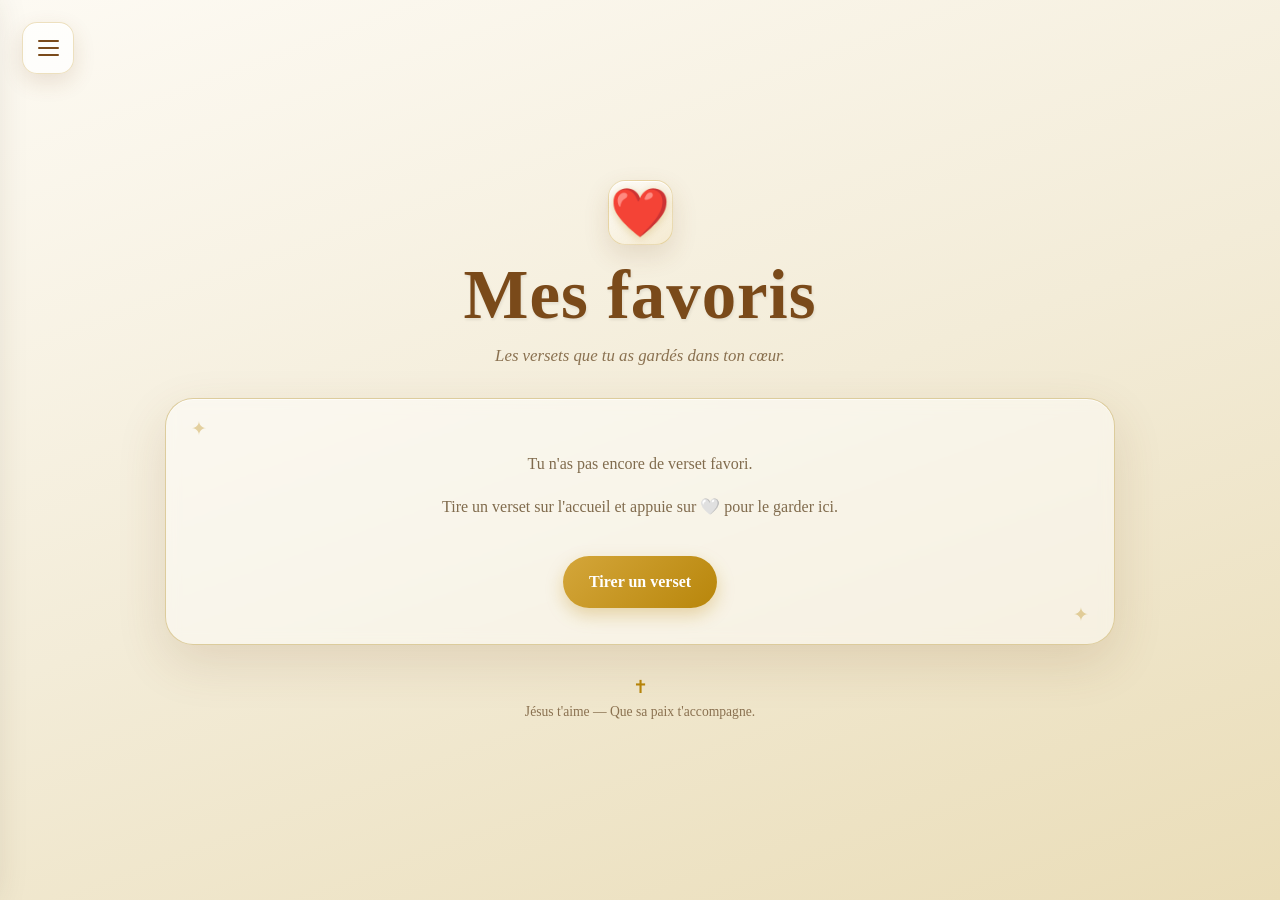
==== favoris.html @ d9f8dbae "Create favoris.html" ====
<!DOCTYPE html>
<html lang="fr">
<head>
<meta charset="UTF-8">
<meta name="viewport" content="width=device-width, initial-scale=1.0, maximum-scale=1.0, user-scalable=no">

<link rel="icon" type="image/svg+xml" href="icon.svg">

<title>Mes favoris</title>

<style>
 html,
body {
  touch-action: manipulation;
}
* {
    box-sizing: border-box;
  }

  body {
    margin: 0;
    min-height: 100vh;
    display: flex;
    flex-direction: column;
    align-items: center;
    justify-content: center;
    font-family: 'Georgia', 'Times New Roman', serif;
    background: linear-gradient(160deg, #fdfaf3 0%, #f3ecd8 50%, #eaddb8 100%);
    color: #3b2f1e;
    padding: 2rem;
    text-align: center;
  }

  .site {
    width: 100%;
    max-width: 950px;
    margin: auto;
  }

  /* =========================
     MENU HAMBURGER
     ========================= */

  .menu-btn {
    position: fixed;
    top: 22px;
    left: 22px;

    width: 52px;
    height: 52px;

    min-width: 0;
    padding: 0;

    display: flex;
    flex-direction: column;
    align-items: center;
    justify-content: center;

    gap: 5px;

    border-radius: 15px;

    background: rgba(255,255,255,0.72);

    border: 1px solid rgba(184,134,11,0.25);

    box-shadow:
      0 8px 22px rgba(122,74,26,0.14),
      inset 0 1px 0 rgba(255,255,255,0.85);

    cursor: pointer;
    z-index: 1000;

    transition:
      transform 0.2s ease,
      box-shadow 0.2s ease;
}

.menu-btn:hover {
    transform: translateY(-2px);

    box-shadow:
      0 11px 28px rgba(122,74,26,0.18);
}

  .menu-btn span {
    width: 21px;
    height: 2px;
    border-radius: 5px;
    background: #7a4a1a;
  }

  .menu-btn:hover {
    transform: none;
    filter: none;
  }

  /* =========================
     FOND DU MENU
     ========================= */

  .menu-overlay {
    position: fixed;
    inset: 0;
    background: rgba(59,47,30,0.25);
    backdrop-filter: blur(2px);
    opacity: 0;
    visibility: hidden;
    transition:
      opacity 0.25s ease,
      visibility 0.25s ease;
    z-index: 1100;
  }

  .menu-overlay.open {
    opacity: 1;
    visibility: visible;
  }

  /* =========================
     MENU
     ========================= */

  .menu {
    position: fixed;
    top: 0;
    left: 0;
    width: min(330px, 85vw);
    height: 100vh;
    padding: 1.5rem;
    background: rgba(253,250,243,0.97);
    border-right: 1px solid #d8c58f;
    box-shadow:
      8px 0 35px rgba(59,47,30,0.15);
    transform: translateX(-105%);
    transition:
      transform 0.3s cubic-bezier(.4,0,.2,1);
    z-index: 1200;
  }

  .menu.open {
    transform: translateX(0);
  }

  .menu-header {
    display: flex;
    align-items: center;
    justify-content: space-between;
    padding-bottom: 1.2rem;
    border-bottom: 1px solid rgba(184,134,11,0.2);
    color: #7a4a1a;
    font-size: 1.4rem;
    font-weight: bold;
  }

  .menu-close {
    min-width: 0;
    width: 40px;
    height: 40px;
    padding: 0;
    display: flex;
    align-items: center;
    justify-content: center;
    border-radius: 50%;
    background: transparent;
    color: #7a4a1a;
    font-size: 1.8rem;
    box-shadow: none;
    border: none;
    cursor: pointer;
  }

  .menu-close:hover {
    background: rgba(184,134,11,0.1);
    box-shadow: none;
    transform: none;
  }

  .menu-content {
    padding-top: 1.5rem;
  }

  .menu-content a {
    display: flex;
    align-items: center;
    gap: 1rem;
    padding: 1rem;
    border-radius: 15px;
    color: #4a3b23;
    text-decoration: none;
    transition:
      background 0.2s ease,
      transform 0.2s ease;
  }

  .menu-content a:hover {
    background: rgba(184,134,11,0.1);
    transform: translateX(4px);
  }

  .menu-icon {
    width: 45px;
    height: 45px;
    display: flex;
    align-items: center;
    justify-content: center;
    flex-shrink: 0;
    border-radius: 12px;
    background: rgba(184,134,11,0.12);
    font-size: 1.4rem;
  }

  .menu-content strong {
    display: block;
    color: #7a4a1a;
    font-size: 1rem;
  }

  .menu-content small {
    display: block;
    margin-top: 3px;
    color: #8a7150;
    font-size: 0.78rem;
  }

  /* =========================
     EN-TÊTE
     ========================= */

  header {
    margin-bottom: 2rem;
  }

  .croix {
    width: 65px;
    height: 65px;

    margin: 0 auto 1rem;

    display: flex;
    align-items: center;
    justify-content: center;

    border-radius: 17px;

    background:
      linear-gradient(
        145deg,
        rgba(255,255,255,0.82),
        rgba(244,232,202,0.72)
      );

    border:
      1px solid rgba(184,134,11,0.25);

    color:
      #b8860b;

    font-size:
      3rem;

    box-shadow:
      0 10px 26px rgba(122,74,26,0.14),
      inset 0 1px 0 rgba(255,255,255,0.9);

    text-shadow:
      0 2px 8px rgba(184,134,11,0.3);
}

  h1 {
    margin: 0;
    font-size: clamp(2.7rem, 7vw, 4.3rem);
    line-height: 1;
    color: #7a4a1a;
    letter-spacing: 1px;
    text-shadow: 1px 2px 3px rgba(0,0,0,0.08);
  }

  .sous-titre {
    margin: 1rem auto 0;
    font-size: 1.05rem;
    font-style: italic;
    color: #8a7150;
  }

  /* =========================
     NAVIGATION
     ========================= */

  .navigation {
    display: flex;
    justify-content: center;
    gap: 2rem;
    margin-bottom: 2rem;
    font-size: 0.85rem;
    color: #7a4a1a;
  }

  .navigation span::before {
    content: "✦";
    margin-right: 6px;
    color: #b8860b;
  }

  /* =========================
     BLOC PRINCIPAL
     ========================= */

  .hero {
    position: relative;
    padding: 2.8rem 2rem;
    border-radius: 28px;
    background: rgba(255,255,255,0.48);
    border: 1px solid rgba(216,197,143,0.85);
    box-shadow:
      0 18px 50px rgba(122,74,26,0.14),
      inset 0 1px 0 rgba(255,255,255,0.7);
    backdrop-filter: blur(7px);
    overflow: hidden;
  }

  .hero::before {
    content: "✦";
    position: absolute;
    top: 18px;
    left: 25px;
    color: rgba(184,134,11,0.35);
    font-size: 1.2rem;
  }

  .hero::after {
    content: "✦";
    position: absolute;
    bottom: 18px;
    right: 25px;
    color: rgba(184,134,11,0.35);
    font-size: 1.2rem;
  }

  .sur-titre {
    margin: 0 0 0.6rem;
    text-transform: uppercase;
    letter-spacing: 3px;
    font-size: 0.72rem;
    font-weight: bold;
    color: #b8860b;
  }

  .hero h2 {
    margin: 0 0 0.8rem;
    font-size: clamp(1.8rem, 5vw, 2.5rem);
    color: #7a4a1a;
  }

  .hero-intro {
    max-width: 600px;
    margin: 0 auto 2rem;
    color: #806b4d;
    line-height: 1.7;
  }

  /* =========================
     CARTE VERSET
     ========================= */

  .carte-verset {
    position: relative;
    max-width: 720px;
    min-height: 190px;
    margin: 0 auto 2rem;
    padding: 2.4rem 2rem;
    display: flex;
    flex-direction: column;
    justify-content: center;
    align-items: center;
    border-radius: 22px;
    background: rgba(255,255,255,0.68);
    border: 1px solid #d8c58f;
    box-shadow:
      0 10px 30px rgba(122,74,26,0.12),
      inset 0 1px 0 rgba(255,255,255,0.8);
  }

  .guillemet {
    font-size: 3.5rem;
    line-height: 0.5;
    color: rgba(184,134,11,0.45);
    margin-bottom: 1rem;
  }

  #verset-texte {
    margin: 0 auto 1.2rem;
    max-width: 600px;
    font-size: clamp(1.2rem, 3.5vw, 1.6rem);
    line-height: 1.7;
    color: #4a3b23;
  }

  #verset-ref {
    margin: 0 0 1rem 0;
    font-size: 1rem;
    font-weight: bold;
    color: #b8860b;
  }

  /* Bouton copier spécifique */
  .bouton-copier {
    min-width: auto;
    padding: 0.5rem 1.2rem;
    font-size: 0.85rem;
    border-radius: 20px;
    background: rgba(184, 134, 11, 0.15);
    color: #7a4a1a;
    border: 1px solid rgba(184, 134, 11, 0.4);
    box-shadow: none;
    margin-top: 0.5rem;
  }

  .bouton-copier:hover {
    background: rgba(184, 134, 11, 0.25);
    transform: translateY(-2px);
    box-shadow: none;
  }


/* Animation du verset */

#verset-texte,
#verset-ref {
  opacity: 1;
  transform: translateY(0);
  transition:
    opacity 0.45s ease,
    transform 0.45s ease;
}

#verset-texte.changement,
#verset-ref.changement {
  opacity: 0;
  transform: translateY(10px);
}

  /* =========================
     BOUTONS
     ========================= */

  .boutons {
    display: flex;
    justify-content: center;
    flex-wrap: wrap;
    gap: 1rem;
  }

  button {
    min-width: 220px;
    padding: 1rem 1.7rem;
    border: none;
    border-radius: 50px;
    font-family: inherit;
    font-size: 1rem;
    font-weight: bold;
    color: white;
    cursor: pointer;
    background: linear-gradient(
      135deg,
      #d4a63a,
      #b8860b
    );
    box-shadow:
      0 7px 18px rgba(184,134,11,0.3),
      inset 0 1px 0 rgba(255,255,255,0.25);
    transition:
      transform 0.2s ease,
      box-shadow 0.2s ease,
      filter 0.2s ease;
  }

  button:hover {
    transform: translateY(-3px);
    filter: brightness(1.05);
    box-shadow:
      0 11px 25px rgba(184,134,11,0.38);
  }

  button:active {
    transform: translateY(-1px);
  }

  #verset-jour {
    background: linear-gradient(
      135deg,
      #a3703c,
      #7a4a1a
    );
  }

  /* =========================
     SÉPARATEUR
     ========================= */

  .separateur {
    display: flex;
    align-items: center;
    gap: 1rem;
    max-width: 650px;
    margin: 3rem auto;
    color: #b8860b;
  }

  .separateur::before,
  .separateur::after {
    content: "";
    flex: 1;
    height: 1px;
    background: rgba(184,134,11,0.3);
  }

  /* =========================
     BLOCS
     ========================= */

  .blocs {
    display: grid;
    grid-template-columns: repeat(2, 1fr);
    gap: 1.3rem;
    margin-bottom: 2.5rem;
  }

  .bloc {
    padding: 1.8rem;
    border-radius: 20px;
    background: rgba(255,255,255,0.43);
    border: 1px solid rgba(216,197,143,0.7);
    box-shadow:
      0 8px 25px rgba(122,74,26,0.08);
    transition: transform 0.2s ease;
  }

  .bloc:hover {
    transform: translateY(-3px);
  }

  .bloc-icon {
    font-size: 1.8rem;
    margin-bottom: 0.6rem;
  }

  .bloc h3 {
    margin: 0 0 0.7rem;
    color: #7a4a1a;
    font-size: 1.2rem;
  }

  .bloc p {
    margin: 0;
    color: #806b4d;
    line-height: 1.65;
    font-size: 0.95rem;
  }

  /* =========================
     CITATION
     ========================= */

  .citation {
    max-width: 700px;
    margin: 0 auto 2.5rem;
    padding: 1.5rem 2rem;
    border-left: 3px solid #b8860b;
    border-right: 3px solid #b8860b;
    color: #7a4a1a;
    font-style: italic;
    line-height: 1.7;
  }

  /* =========================
     FOOTER
     ========================= */

  footer {
    margin-top: 1rem;
    color: #8a7150;
    font-size: 0.85rem;
  }

  footer .mini-croix {
    color: #b8860b;
    font-size: 1.1rem;
    margin-bottom: 0.4rem;
  }

  /* =========================
     MOBILE
     ========================= */

  @media (max-width: 650px) {

    body {
      padding: 1.2rem;
    }

    
.menu-btn {
  top: 15px;
  left: 15px;
  width: 48px;
  height: 48px;
  border-radius: 14px;
}
    }

    .navigation {
      gap: 1rem;
    }

    .hero {
      padding: 2.2rem 1rem;
    }

    .carte-verset {
      padding: 2rem 1.2rem;
    }

    .blocs {
      grid-template-columns: 1fr;
    }

    button {
      width: 100%;
      max-width: 350px;
    }
  }


  /* =========================
     LISTE DES FAVORIS
     ========================= */

  .liste-favoris {
    display: flex;
    flex-direction: column;
    gap: 1.2rem;
    max-width: 720px;
    margin: 0 auto;
  }

  .liste-favoris .carte-verset {
    margin: 0;
    min-height: 0;
    padding: 1.8rem 1.4rem 1.4rem;
  }

  .liste-favoris .carte-verset p {
    margin: 0 0 0.8rem;
    max-width: 600px;
    font-size: clamp(1.1rem, 3.2vw, 1.4rem);
    line-height: 1.65;
    color: #4a3b23;
  }

  .liste-favoris .carte-verset p.ref {
    font-size: 1rem;
    font-weight: bold;
    color: #b8860b;
  }

  .actions-favori {
    display: flex;
    justify-content: center;
    flex-wrap: wrap;
    gap: 0.6rem;
  }

  .actions-favori button {
    min-width: 0;
    width: auto;
    max-width: none;
    padding: 0.5rem 1.1rem;
    font-size: 0.85rem;
    border-radius: 20px;
    background: rgba(184, 134, 11, 0.15);
    color: #7a4a1a;
    border: 1px solid rgba(184, 134, 11, 0.4);
    box-shadow: none;
  }

  .actions-favori button:hover {
    background: rgba(184, 134, 11, 0.25);
    box-shadow: none;
  }

  .actions-favori .retirer {
    background: rgba(200, 60, 60, 0.1);
    border-color: rgba(200, 60, 60, 0.4);
    color: #a02a2a;
  }

  .vide {
    max-width: 520px;
    margin: 0 auto;
    color: #806b4d;
    line-height: 1.7;
  }

  .lien-accueil {
    display: inline-block;
    margin-top: 1.2rem;
    padding: 0.8rem 1.6rem;
    border-radius: 50px;
    background: linear-gradient(135deg, #d4a63a, #b8860b);
    color: white;
    font-weight: bold;
    text-decoration: none;
    box-shadow: 0 7px 18px rgba(184,134,11,0.3);
  }
</style>
</head>

<body>

<button
  class="menu-btn"
  id="menu-btn"
  aria-label="Ouvrir le menu"
  aria-expanded="false"
>
  <span></span>
  <span></span>
  <span></span>
</button>

<div class="menu-overlay" id="menu-overlay"></div>

<nav class="menu" id="menu">

  <div class="menu-header">

    <span>Menu</span>

    <button
      class="menu-close"
      id="menu-close"
      aria-label="Fermer le menu"
    >
      ×
    </button>

  </div>

  <div class="menu-content">

    <!-- ACCUEIL -->

    <a href="index.html">

      <span class="menu-icon">
        🏠
      </span>

      <span>
        <strong>Accueil</strong>

        <small>
          Retourner à l'accueil.
        </small>
      </span>

    </a>


    <!-- HISTOIRES BIBLIQUES -->


    <a href="un-jour-une-histoire.html">

      <span class="menu-icon">
        📖
      </span>

      <span>
        <strong>un jour, une histoire </strong>

        <small>
          Une histoire, Un encouragement.
        </small>
      </span>
             
             </a>
            
<a href="favoris.html">
        <span class="menu-icon">❤️</span>
        <span>
          <strong>Mes favoris</strong>
          <small>Retrouve les versets que tu as gardés.</small>
        </span>
      </a>

      <a href="https://www.jesus-stickers.com/stickers-jesus-baches-evangelisation.F/s41531c/DESTOCKAGE-JUSQU-A-60-" target="_blank" rel="noopener noreferrer">

  <span class="menu-icon">
    🖨️
  </span>

  <span>

    <strong>
      Stickers 🔖
    </strong>

    <small>
      Découvre leurs stickers à prix coûtant.
    </small>

  </span>

</a>
    </a>

  </div>

</nav>

<div class="site">

  <header>
    <div class="croix">❤️</div>
    <h1>Mes favoris</h1>
    <p class="sous-titre">Les versets que tu as gardés dans ton cœur.</p>
  </header>

  <main class="hero">
    <div class="liste-favoris" id="liste-favoris"></div>
  </main>

  <footer style="margin-top:2rem;">
    <div class="mini-croix">✝</div>
    Jésus t'aime — Que sa paix t'accompagne.
  </footer>

</div>

<script>

/* ----- Menu ----- */

const menuBtn = document.getElementById("menu-btn");
const menu = document.getElementById("menu");
const menuClose = document.getElementById("menu-close");
const menuOverlay = document.getElementById("menu-overlay");

function ouvrirMenu() {
  menu.classList.add("open");
  menuOverlay.classList.add("open");
  menuBtn.setAttribute("aria-expanded", "true");
}

function fermerMenu() {
  menu.classList.remove("open");
  menuOverlay.classList.remove("open");
  menuBtn.setAttribute("aria-expanded", "false");
}

menuBtn.addEventListener("click", ouvrirMenu);
menuClose.addEventListener("click", fermerMenu);
menuOverlay.addEventListener("click", fermerMenu);

document.querySelectorAll(".menu-content a").forEach(lien => {
  lien.addEventListener("click", fermerMenu);
});

document.addEventListener("keydown", e => {
  if (e.key === "Escape") fermerMenu();
});


/* ----- Favoris ----- */

const CLE = "versetsFavoris";
const conteneur = document.getElementById("liste-favoris");

function lireFavoris() {
  try {
    const liste = JSON.parse(localStorage.getItem(CLE));
    return Array.isArray(liste) ? liste : [];
  } catch (e) {
    return [];
  }
}

function ecrireFavoris(liste) {
  try {
    localStorage.setItem(CLE, JSON.stringify(liste));
  } catch (e) {}
}

function afficher() {
  const liste = lireFavoris();
  conteneur.innerHTML = "";

  if (liste.length === 0) {
    const vide = document.createElement("div");
    vide.className = "vide";
    vide.innerHTML =
      "<p>Tu n'as pas encore de verset favori.</p>" +
      "<p>Tire un verset sur l'accueil et appuie sur 🤍 pour le garder ici.</p>" +
      '<a class="lien-accueil" href="index.html">Tirer un verset</a>';
    conteneur.appendChild(vide);
    return;
  }

  liste.forEach(v => {
    const carte = document.createElement("div");
    carte.className = "carte-verset";

    const texte = document.createElement("p");
    texte.textContent = v.texte;

    const ref = document.createElement("p");
    ref.className = "ref";
    ref.textContent = v.ref;

    const actions = document.createElement("div");
    actions.className = "actions-favori";

    const copier = document.createElement("button");
    copier.textContent = "📋 Copier";
    copier.addEventListener("click", () => {
      navigator.clipboard.writeText('"' + v.texte + '" — ' + v.ref)
        .then(() => {
          copier.textContent = "✓ Copié !";
          setTimeout(() => { copier.textContent = "📋 Copier"; }, 2000);
        })
        .catch(() => {
          copier.textContent = "❌ Impossible de copier";
          setTimeout(() => { copier.textContent = "📋 Copier"; }, 2000);
        });
    });

    const retirer = document.createElement("button");
    retirer.className = "retirer";
    retirer.textContent = "💔 Retirer";
    retirer.addEventListener("click", () => {
      ecrireFavoris(lireFavoris().filter(f => !(f.texte === v.texte && f.ref === v.ref)));
      afficher();
    });

    actions.append(copier, retirer);
    carte.append(texte, ref, actions);
    conteneur.appendChild(carte);
  });
}

afficher();

</script>

</body>
</html>
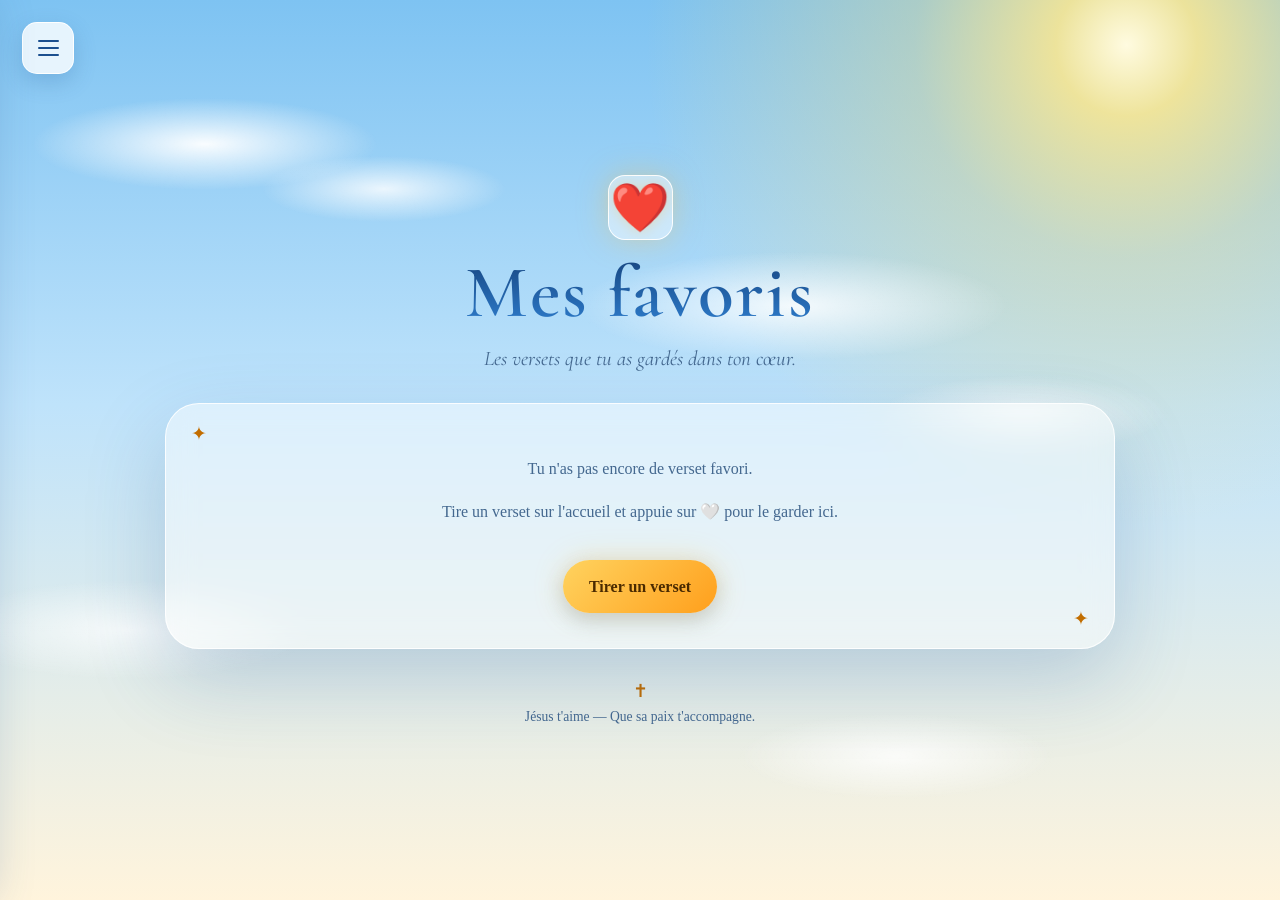
==== commit 1f86fd63: "Update favoris.html" ====
--- a/favoris.html
+++ b/favoris.html
@@ -715,6 +715,8 @@
     box-shadow: 0 7px 18px rgba(184,134,11,0.3);
   }
 </style>
+<link rel="stylesheet" href="themes.css">
+<script src="theme.js"></script>
 </head>
 
 <body>
@@ -788,11 +790,35 @@
              
              </a>
             
-<a href="favoris.html">
+<a href="bible.html">
+        <span class="menu-icon">📖</span>
+        <span>
+          <strong>La Bible</strong>
+          <small>Lis la Bible Louis Segond, livre par livre.</small>
+        </span>
+      </a>
+
+      <a href="image.html">
+        <span class="menu-icon">🖼️</span>
+        <span>
+          <strong>Créer une image</strong>
+          <small>Mets un verset sur une belle photo.</small>
+        </span>
+      </a>
+
+      <a href="favoris.html">
         <span class="menu-icon">❤️</span>
         <span>
           <strong>Mes favoris</strong>
           <small>Retrouve les versets que tu as gardés.</small>
+        </span>
+      </a>
+
+      <a href="theme.html">
+        <span class="menu-icon">🎨</span>
+        <span>
+          <strong>Thème</strong>
+          <small>Change l'apparence du site : nuit, jour…</small>
         </span>
       </a>
 
--- a/themes.css
+++ b/themes.css
@@ -0,0 +1,155 @@
+@import url('https://fonts.googleapis.com/css2?family=Cormorant+Garamond:ital,wght@0,500;0,600;1,500&display=swap');
+
+/* =====================================================
+   THÈMES DU SITE  (le thème « classique » = aucun style ici)
+   Le thème est choisi sur la page theme.html (theme.js)
+   ===================================================== */
+
+html[data-theme="nuit"] {
+  --fond: radial-gradient(ellipse 80% 45% at 50% 105%, rgba(255,184,102,0.40), transparent 70%), linear-gradient(180deg,#0c1736 0%,#1a2a5e 55%,#3a3066 100%);
+  --base: #0c1736; --texte: #f3ead8; --doux: #d3c8ad; --accent: #f2c66d;
+  --titre1: #fff6d9; --titre2: #e8b85a; --titre-doux: #fff0cf; --verset: #ffffff;
+  --verre: rgba(255,255,255,0.06); --verre-bord: rgba(255,255,255,0.14);
+  --carte: rgba(8,14,38,0.5); --carte-bord: rgba(242,198,109,0.4);
+  --ombre: rgba(0,0,0,0.35); --lueur: rgba(242,198,109,0.28); --fav: #ffc2c2;
+  --btn1: linear-gradient(135deg,#fbdc8b,#e0a432); --btn1-texte: #2a1c05;
+  --btn2: rgba(255,255,255,0.07); --btn2-texte: #f6e3b4; --btn2-bord: rgba(242,198,109,0.5);
+  --petit: rgba(255,255,255,0.08); --petit-texte: #f1e3c0; --petit-bord: rgba(242,198,109,0.38); --petit-hover: rgba(242,198,109,0.2);
+  --menu-fond: rgba(14,24,56,0.98); --menu-texte: #e9dfc6; --menu-titre: #f6e3b4; --menu-doux: #aaa28c;
+  --menu-icone: rgba(242,198,109,0.15); --menu-hover: rgba(242,198,109,0.13);
+  --overlay: rgba(5,9,24,0.55); --burger: rgba(255,255,255,0.1);
+}
+
+html[data-theme="jour"] {
+  --fond: radial-gradient(circle at 88% 5%, #fffbe0 0, rgba(255,232,140,0.85) 5%, rgba(255,222,120,0.35) 15%, transparent 34%), linear-gradient(180deg,#7ec3f2 0%,#bfe3fb 45%,#fff4dc 100%);
+  --base: #7ec3f2; --texte: #1f3a5f; --doux: #44688f; --accent: #c26d00;
+  --titre1: #17457f; --titre2: #2f7fd0; --titre-doux: #1b4f8f; --verset: #17324f;
+  --verre: rgba(255,255,255,0.45); --verre-bord: rgba(255,255,255,0.85);
+  --carte: rgba(255,255,255,0.74); --carte-bord: rgba(255,255,255,0.95);
+  --ombre: rgba(40,90,150,0.22); --lueur: rgba(255,190,70,0.35); --fav: #c62828;
+  --btn1: linear-gradient(135deg,#ffd35f,#ff9f1c); --btn1-texte: #4a2a00;
+  --btn2: rgba(255,255,255,0.75); --btn2-texte: #1b4f8f; --btn2-bord: rgba(47,127,208,0.55);
+  --petit: rgba(255,255,255,0.7); --petit-texte: #1b4f8f; --petit-bord: rgba(47,127,208,0.4); --petit-hover: #ffffff;
+  --menu-fond: rgba(255,255,255,0.97); --menu-texte: #1f3a5f; --menu-titre: #1b4f8f; --menu-doux: #5a7a9c;
+  --menu-icone: rgba(47,127,208,0.12); --menu-hover: rgba(47,127,208,0.1);
+  --overlay: rgba(30,60,100,0.3); --burger: rgba(255,255,255,0.8);
+}
+
+/* ----- décors : étoiles (nuit) / nuages (jour) ----- */
+html[data-theme="nuit"] body::before, html[data-theme="jour"] body::before {
+  content: ""; position: fixed; inset: 0; z-index: 0; pointer-events: none;
+}
+
+html[data-theme="nuit"] body::before {
+  background-image:
+    radial-gradient(circle 2px at 12% 18%, #fff 0, transparent 100%),
+    radial-gradient(circle 1.5px at 28% 62%, #fff 0, transparent 100%),
+    radial-gradient(circle 2.4px at 44% 12%, #ffeab5 0, transparent 100%),
+    radial-gradient(circle 1.5px at 63% 35%, #fff 0, transparent 100%),
+    radial-gradient(circle 2px at 78% 20%, #fff 0, transparent 100%),
+    radial-gradient(circle 1.5px at 90% 55%, #ffeab5 0, transparent 100%),
+    radial-gradient(circle 1.8px at 8% 80%, #fff 0, transparent 100%),
+    radial-gradient(circle 1.5px at 52% 78%, #fff 0, transparent 100%),
+    radial-gradient(circle 2px at 85% 88%, #fff 0, transparent 100%);
+  animation: scintille 5s ease-in-out infinite alternate;
+}
+
+html[data-theme="jour"] body::before {
+  background-image:
+    radial-gradient(ellipse 240px 64px at 16% 16%, rgba(255,255,255,0.95), transparent 72%),
+    radial-gradient(ellipse 170px 46px at 30% 21%, rgba(255,255,255,0.8), transparent 72%),
+    radial-gradient(ellipse 300px 76px at 62% 34%, rgba(255,255,255,0.85), transparent 72%),
+    radial-gradient(ellipse 200px 54px at 80% 46%, rgba(255,255,255,0.7), transparent 72%),
+    radial-gradient(ellipse 260px 70px at 10% 70%, rgba(255,255,255,0.75), transparent 72%),
+    radial-gradient(ellipse 220px 60px at 70% 84%, rgba(255,255,255,0.8), transparent 72%);
+  animation: derive 40s ease-in-out infinite alternate;
+}
+
+@keyframes scintille { from { opacity: 0.45; } to { opacity: 1; } }
+@keyframes derive { from { transform: translateX(-30px); } to { transform: translateX(30px); } }
+@keyframes apparition { from { opacity: 0; transform: translateY(14px); } to { opacity: 1; transform: none; } }
+
+@media (prefers-reduced-motion: reduce) {
+  html[data-themed] body::before, html[data-themed] .site { animation: none; }
+}
+
+/* ----- base ----- */
+html[data-themed] { background: var(--base); }
+html[data-themed] body { background: var(--fond); background-attachment: fixed; color: var(--texte); }
+html[data-themed] .site { position: relative; z-index: 1; animation: apparition 0.8s ease both; }
+
+html[data-themed] h1 {
+  font-family: 'Cormorant Garamond', Georgia, serif; font-weight: 600;
+  font-size: clamp(2.8rem, 8vw, 4.6rem); letter-spacing: 2px;
+  background: linear-gradient(180deg, var(--titre1), var(--titre2));
+  -webkit-background-clip: text; background-clip: text; color: transparent; text-shadow: none;
+}
+html[data-themed] .sous-titre { font-family: 'Cormorant Garamond', Georgia, serif; font-size: 1.3rem; color: var(--doux); }
+html[data-themed] .croix { background: var(--verre); border: 1px solid var(--carte-bord); color: var(--accent); box-shadow: 0 0 30px var(--lueur); text-shadow: 0 0 14px var(--lueur); }
+html[data-themed] header::after { background: var(--accent); }
+html[data-themed] .navigation { color: var(--doux); }
+html[data-themed] .navigation span::before { color: var(--accent); }
+
+/* ----- accueil ----- */
+html[data-themed] .hero { background: var(--verre); border: 1px solid var(--verre-bord); border-radius: 34px; box-shadow: 0 30px 80px var(--ombre); backdrop-filter: blur(14px); -webkit-backdrop-filter: blur(14px); }
+html[data-themed] .hero::before, html[data-themed] .hero::after { color: var(--accent); }
+html[data-themed] .sur-titre { color: var(--accent); }
+html[data-themed] .hero h2 { font-family: 'Cormorant Garamond', Georgia, serif; font-weight: 600; font-size: clamp(2rem, 6vw, 3rem); color: var(--titre-doux); }
+html[data-themed] .hero-intro { color: var(--doux); }
+html[data-themed] .carte-verset { background: var(--carte); border: 1px solid var(--carte-bord); border-radius: 26px; box-shadow: 0 0 40px var(--lueur), 0 14px 40px var(--ombre); }
+html[data-themed] .guillemet { color: var(--accent); font-family: 'Cormorant Garamond', Georgia, serif; font-size: 4.5rem; }
+html[data-themed] #verset-texte { font-family: 'Cormorant Garamond', Georgia, serif; font-style: italic; font-weight: 500; font-size: clamp(1.5rem, 4.4vw, 2.1rem); line-height: 1.5; color: var(--verset); }
+html[data-themed] #verset-ref { color: var(--accent); letter-spacing: 2px; text-transform: uppercase; font-size: 0.9rem; }
+
+html[data-themed] .bouton-copier, html[data-themed] .bouton-image, html[data-themed] .actions-verset button,
+html[data-themed] .actions-favori button, html[data-themed] .bouton-lire {
+  background: var(--petit); color: var(--petit-texte); border: 1px solid var(--petit-bord); box-shadow: none;
+}
+html[data-themed] .bouton-copier:hover, html[data-themed] .bouton-image:hover, html[data-themed] .actions-verset button:hover,
+html[data-themed] .actions-favori button:hover, html[data-themed] .bouton-lire:hover { background: var(--petit-hover); box-shadow: none; }
+html[data-themed] .actions-verset .bouton-favori.actif, html[data-themed] .actions-favori .retirer {
+  background: rgba(255,120,120,0.18); border-color: rgba(255,120,120,0.55); color: var(--fav);
+}
+
+html[data-themed] .boutons button { font-size: 1.05rem; }
+html[data-themed] .boutons #tirer-verset, html[data-themed] .lien-accueil { background: var(--btn1); color: var(--btn1-texte); box-shadow: 0 0 28px var(--lueur), 0 8px 20px var(--ombre); }
+html[data-themed] .boutons #verset-jour { background: var(--btn2); color: var(--btn2-texte); border: 1px solid var(--btn2-bord); box-shadow: 0 8px 20px var(--ombre); }
+html[data-themed] .boutons button:hover { box-shadow: 0 0 36px var(--lueur), 0 12px 26px var(--ombre); }
+
+html[data-themed] .separateur { color: var(--accent); }
+html[data-themed] .separateur::before, html[data-themed] .separateur::after { background: var(--carte-bord); }
+html[data-themed] .bloc { background: var(--verre); border: 1px solid var(--verre-bord); box-shadow: 0 12px 34px var(--ombre); }
+html[data-themed] .bloc h3 { font-family: 'Cormorant Garamond', Georgia, serif; font-size: 1.6rem; color: var(--titre-doux); }
+html[data-themed] .bloc p, html[data-themed] .vide { color: var(--doux); }
+html[data-themed] .citation { font-family: 'Cormorant Garamond', Georgia, serif; font-size: 1.35rem; color: var(--texte); border-color: var(--accent); }
+html[data-themed] .citation strong { color: var(--accent); }
+html[data-themed] footer { color: var(--doux); }
+html[data-themed] footer .mini-croix { color: var(--accent); }
+
+/* ----- favoris ----- */
+html[data-themed] .liste-favoris .carte-verset p { font-family: 'Cormorant Garamond', Georgia, serif; font-size: clamp(1.3rem, 3.8vw, 1.7rem); color: var(--verset); }
+html[data-themed] .liste-favoris .carte-verset p.ref { font-family: Georgia, serif; font-size: 0.95rem; color: var(--accent); }
+
+/* ----- un jour, une histoire ----- */
+html[data-themed] .histoire { background: var(--carte); border: 1px solid var(--carte-bord); box-shadow: 0 30px 70px var(--ombre); backdrop-filter: blur(14px); -webkit-backdrop-filter: blur(14px); }
+html[data-themed] .histoire::before { background: linear-gradient(90deg, transparent, var(--accent), transparent); }
+html[data-themed] .histoire::after { color: var(--accent); }
+html[data-themed] .histoire h2 { font-family: 'Cormorant Garamond', Georgia, serif; font-weight: 600; font-size: clamp(1.9rem, 5vw, 2.6rem); color: var(--titre-doux); }
+html[data-themed] .histoire h2::after { background: var(--accent); }
+html[data-themed] #texte-histoire, html[data-themed] #texte-biblique { color: var(--texte); }
+html[data-themed] #texte-biblique { border-top-color: var(--carte-bord); }
+html[data-themed] .encouragement { background: var(--verre); border-left-color: var(--accent); border-right-color: var(--accent); color: var(--titre-doux); }
+html[data-themed] .reference { color: var(--accent); }
+
+/* ----- menu hamburger ----- */
+html[data-themed] .menu-btn { background: var(--burger); border: 1px solid var(--carte-bord); box-shadow: 0 8px 22px var(--ombre); }
+html[data-themed] .menu-btn span { background: var(--menu-titre); }
+html[data-themed] .menu-overlay { background: var(--overlay); }
+html[data-themed] .menu { background: var(--menu-fond); border-right: 1px solid var(--carte-bord); box-shadow: 8px 0 40px var(--ombre); }
+html[data-themed] .menu-header { color: var(--menu-titre); border-bottom: 1px solid var(--carte-bord); }
+html[data-themed] .menu-close { color: var(--menu-titre); }
+html[data-themed] .menu-close:hover, html[data-themed] .menu-content a:hover { background: var(--menu-hover); }
+html[data-themed] .menu-content a { color: var(--menu-texte); }
+html[data-themed] .menu-icon { background: var(--menu-icone); }
+html[data-themed] .menu-content strong { color: var(--menu-titre); }
+html[data-themed] .menu-content small { color: var(--menu-doux); }
